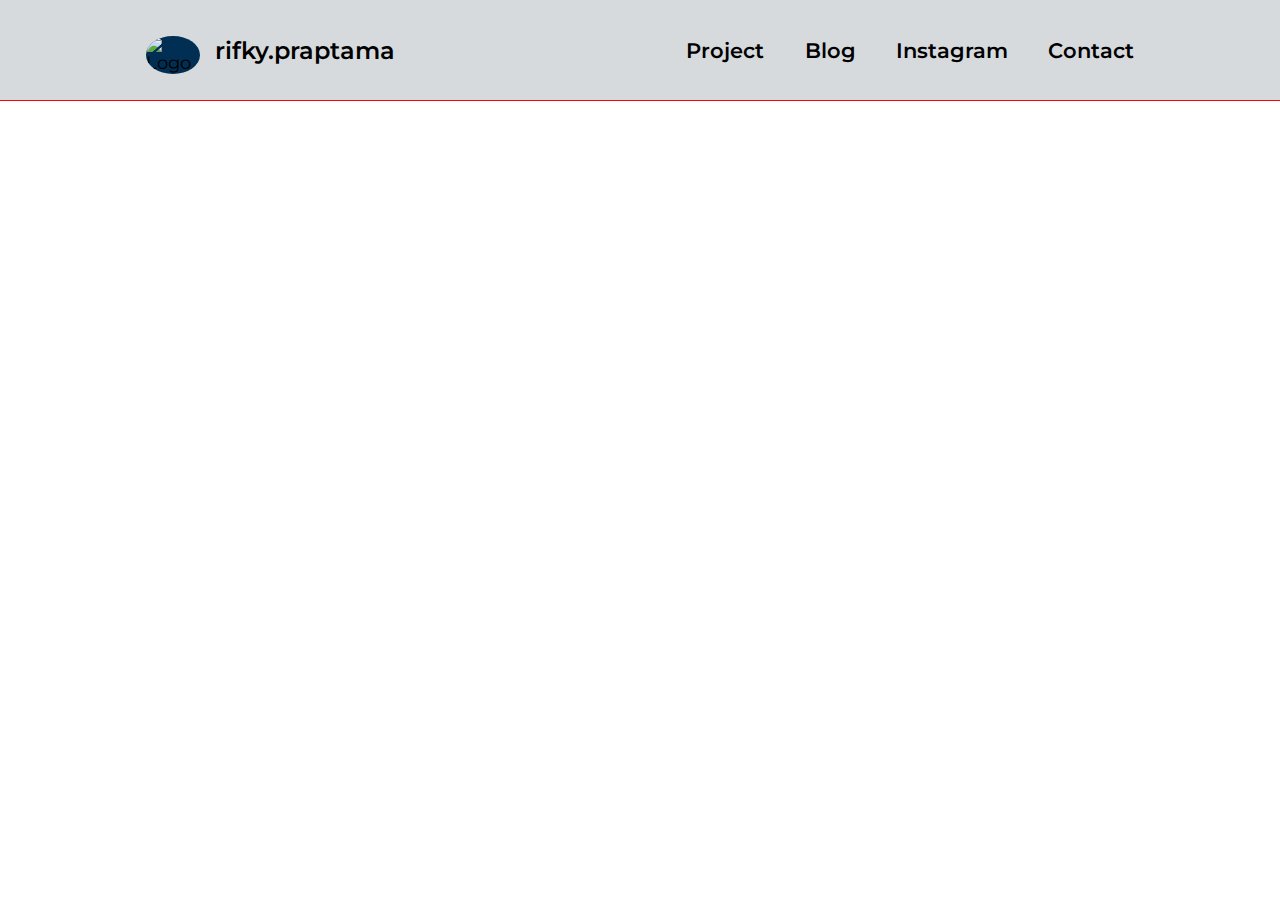
==== index.html @ 6571914f "Slicing Web : rfky.id" ====
<!DOCTYPE html>
<html lang="en">
  <head>
    <meta charset="UTF-8" />
    <meta name="viewport" content="width=device-width, initial-scale=1.0" />
    <link
      href="https://fonts.googleapis.com/css?family=Montserrat"
      rel="stylesheet"
    />
    <title>Rfky.id</title>
    <link rel="stylesheet" href="src/style/style.css" />
  </head>
  <body>
    <header>
      <div class="navbar">
        <div class="logo">
          <img src="src/image/logo.svg" alt="Logo" />
          <span class="logo-title">rifky.praptama</span>
        </div>
        <ul>
          <li>Project</li>
          <li>Blog</li>
          <li>Instagram</li>
          <li>Contact</li>
        </ul>
      </div>
      <div class="header-body">
        <div class="hero-text"></div>
        <div class="hero-image"></div>
      </div>
    </header>
    <main>
      <section class="featured-project"></section>
      <section class="hire-me"></section>
    </main>
    <footer></footer>
  </body>
</html>
---- src/style/style.css ----
@import url("https://fonts.googleapis.com/css?family=Montserrat'");

* {
  padding: 0;
  margin: 0;
}

body {
  font-size: 18px;
  font-family: "Montserrat";
  font-weight: 400;
}

header {
  background-color: #d6dadd;
}

.navbar {
  border-bottom: 1px solid red;
  display: flex;
  height: 100px;
  justify-content: space-around;
}

.navbar ul {
  display: flex;
  height: 100px;
  list-style: none;
  width: 35%;
  justify-content: space-between;
  align-items: center;
}

.navbar li {
  font-weight: 600;
  font-size: 1.3rem;
}

.logo {
  display: flex;
  align-items: center;
}

.logo img {
  margin-top: 10px;
  background-color: #002f53;
  width: 54px;
  border-radius: 50%;
}

.logo-title {
  margin-left: 15px;
  font-weight: 600;
  font-size: 24px;
}

.header-body {
  height: 747;
}
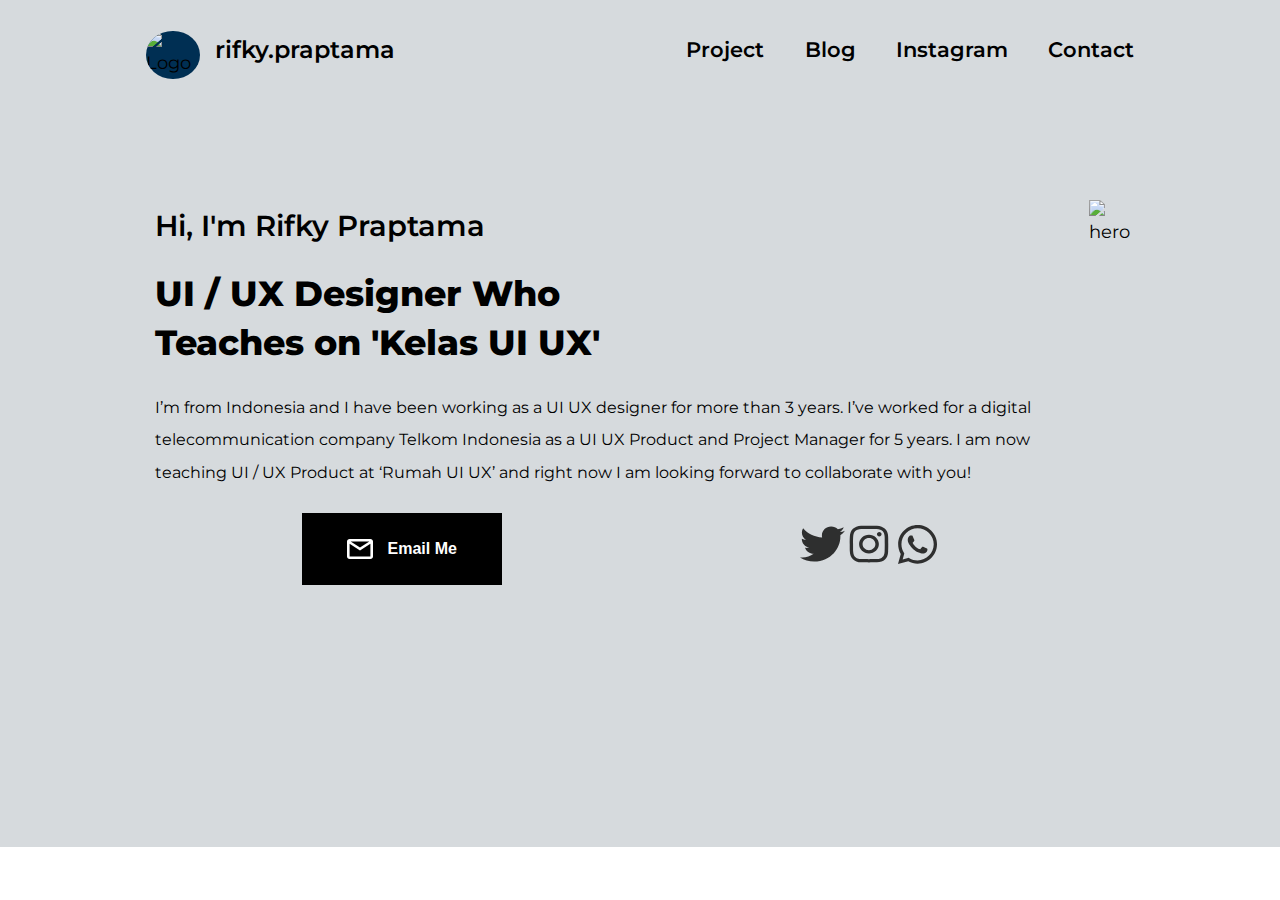
==== commit 0b7eec90: "add icon and update style in hero" ====
--- a/index.html
+++ b/index.html
@@ -25,8 +25,33 @@
         </ul>
       </div>
       <div class="header-body">
-        <div class="hero-text"></div>
-        <div class="hero-image"></div>
+        <div class="hero-text">
+          <h3>Hi, I'm Rifky Praptama</h3>
+          <h2>
+            UI / UX Designer Who <br />
+            Teaches on 'Kelas UI UX'
+          </h2>
+          <p>
+            I’m from Indonesia and I have been working as a UI UX designer for
+            more than 3 years. I’ve worked for a digital telecommunication
+            company Telkom Indonesia as a UI UX Product and Project Manager for
+            5 years. I am now teaching UI / UX Product at ‘Rumah UI UX’ and
+            right now I am looking forward to collaborate with you!
+          </p>
+          <div class="header-social-media">
+            <button>
+              <img src="src/image/mail.svg" alt="email" /> Email Me
+            </button>
+            <ul>
+              <li><img src="/src/image/twitter.svg" alt="twitter" /></li>
+              <li><img src="/src/image/instagram.svg" alt="twitter" /></li>
+              <li><img src="/src/image/whatsapp.svg" alt="twitter" /></li>
+            </ul>
+          </div>
+        </div>
+        <div class="hero-image">
+          <img src="/src/image/hero.svg" alt="hero" />
+        </div>
       </div>
     </header>
     <main>
--- a/src/style/style.css
+++ b/src/style/style.css
@@ -7,6 +7,7 @@
 
 body {
   font-size: 18px;
+  line-height: 32.4px;
   font-family: "Montserrat";
   font-weight: 400;
 }
@@ -16,7 +17,6 @@
 }
 
 .navbar {
-  border-bottom: 1px solid red;
   display: flex;
   height: 100px;
   justify-content: space-around;
@@ -55,5 +55,76 @@
 }
 
 .header-body {
-  height: 747;
+  display: flex;
+  height: 747px;
 }
+
+.hero-text {
+  padding-top: 105px;
+  padding-left: 155px;
+}
+
+.hero-text h2 {
+  font-size: 2.2rem;
+  line-height: 48.76px;
+  margin-bottom: 24px;
+  font-weight: 800;
+}
+
+.hero-text h3 {
+  font-size: 1.8rem;
+  line-height: 41.45px;
+  margin-bottom: 24px;
+  font-weight: 600;
+}
+
+.hero-text p {
+  font-size: 1rem;
+  line-height: 32.4px;
+  text-align: left;
+  margin-bottom: 24px;
+}
+
+.hero-image {
+  flex-grow: 1;
+  padding-top: 100px;
+  padding-right: 150px;
+}
+
+.header-social-media {
+  display: flex;
+  justify-content: space-around;
+  align-items: center;
+}
+
+.header-social-media ul {
+  display: flex;
+  list-style: none;
+  justify-content: space-around;
+  align-items: center;
+}
+
+.header-social-media li {
+  width: 39px;
+  padding: 5px;
+}
+
+.header-social-media button {
+  display: flex;
+  align-items: center;
+  justify-content: center;
+  width: 200px;
+  height: 72px;
+  background-color: black;
+  color: white;
+  border: none;
+  font-size: 1rem;
+  line-height: 21.94px;
+  font-weight: 600;
+}
+
+.header-social-media button img {
+  width: 26px;
+  height: 20px;
+  margin-right: 15px;
+}
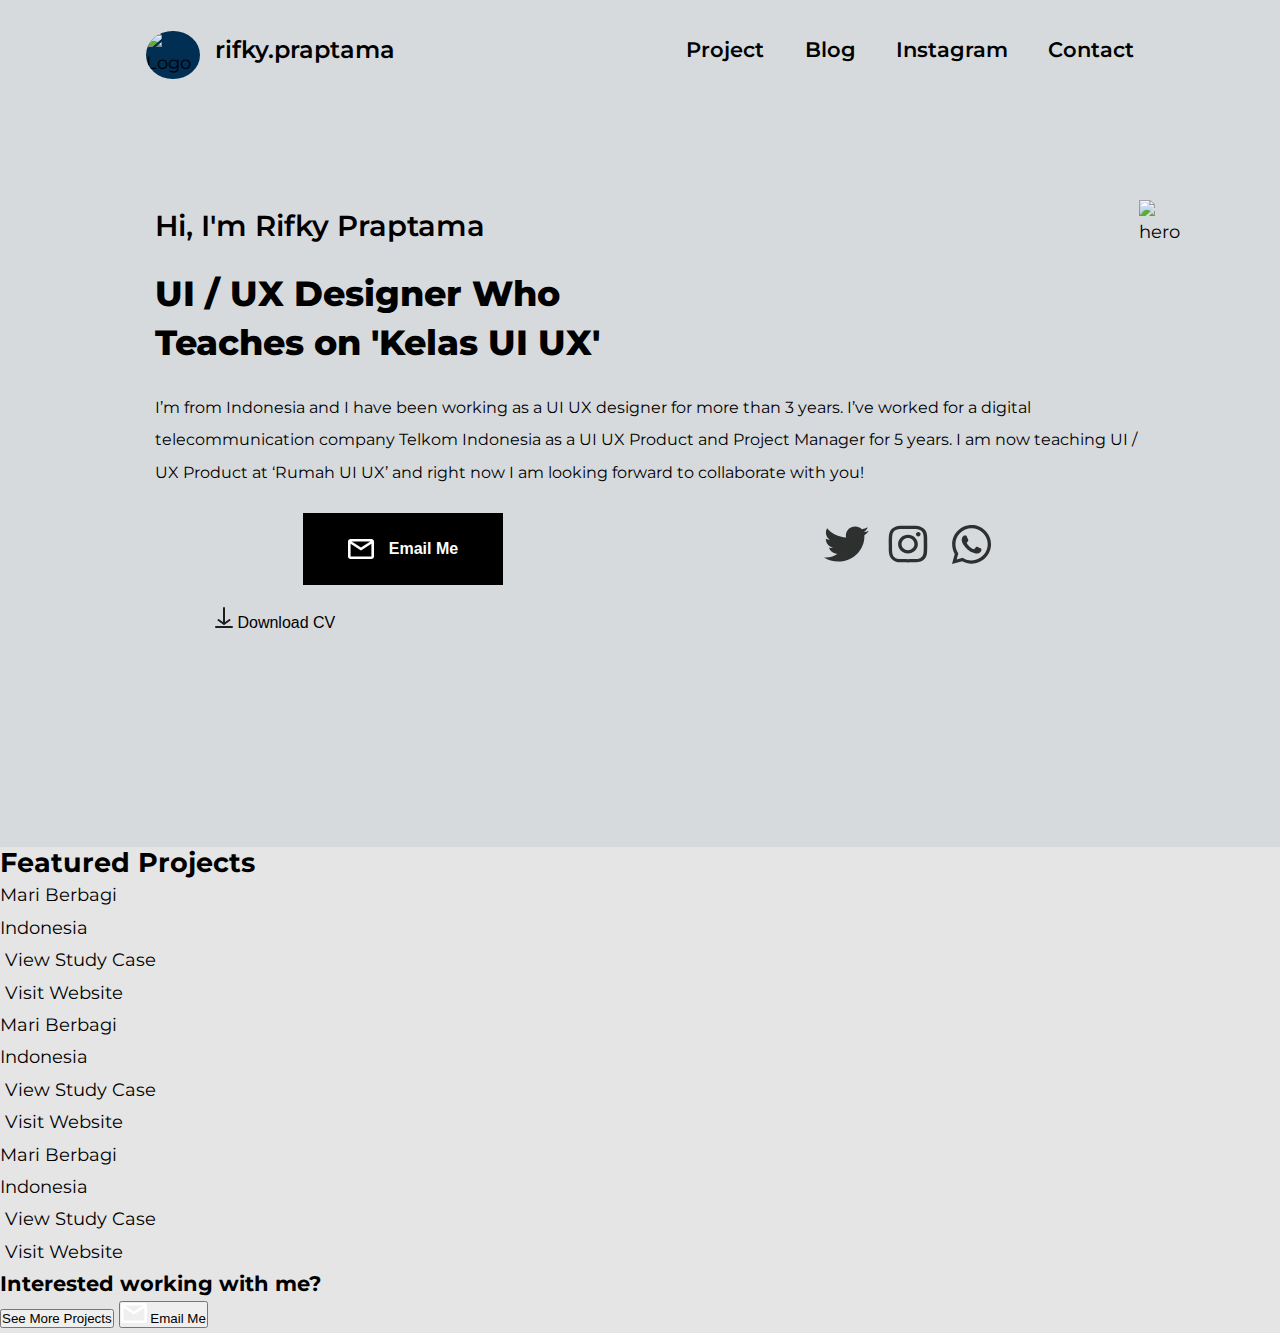
==== commit 1bcd428c: "Update header section and css" ====
--- a/index.html
+++ b/index.html
@@ -43,19 +43,70 @@
               <img src="src/image/mail.svg" alt="email" /> Email Me
             </button>
             <ul>
-              <li><img src="/src/image/twitter.svg" alt="twitter" /></li>
-              <li><img src="/src/image/instagram.svg" alt="twitter" /></li>
-              <li><img src="/src/image/whatsapp.svg" alt="twitter" /></li>
+              <li><img src="src/image/twitter.svg" alt="twitter" /></li>
+              <li><img src="src/image/instagram.svg" alt="twitter" /></li>
+              <li><img src="src/image/whatsapp.svg" alt="twitter" /></li>
             </ul>
+          </div>
+          <div class="download">
+            <button>
+              <img src="src/image/download.svg" alt="download" /> Download CV
+            </button>
           </div>
         </div>
         <div class="hero-image">
-          <img src="/src/image/hero.svg" alt="hero" />
+          <img src="src/image/logo-hero.svg" alt="hero" />
         </div>
       </div>
     </header>
     <main>
-      <section class="featured-project"></section>
+      <section class="featured-project">
+        <h2>Featured Projects</h2>
+        <div class="card-group">
+          <div class="card">
+            <div class="card-image"></div>
+            <div class="card-title">Mari Berbagi</div>
+            <div class="card-location">Indonesia</div>
+            <div class="card-link">
+              <ul>
+                <li><img src="" alt="" /> View Study Case</li>
+                <li><img src="" alt="" /> Visit Website</li>
+              </ul>
+            </div>
+          </div>
+          <div class="card">
+            <div class="card-image"></div>
+            <div class="card-title">Mari Berbagi</div>
+            <div class="card-location">Indonesia</div>
+            <div class="card-link">
+              <ul>
+                <li><img src="" alt="" /> View Study Case</li>
+                <li><img src="" alt="" /> Visit Website</li>
+              </ul>
+            </div>
+          </div>
+          <div class="card">
+            <div class="card-image"></div>
+            <div class="card-title">Mari Berbagi</div>
+            <div class="card-location">Indonesia</div>
+            <div class="card-link">
+              <ul>
+                <li><img src="" alt="" /> View Study Case</li>
+                <li><img src="" alt="" /> Visit Website</li>
+              </ul>
+            </div>
+          </div>
+        </div>
+        <div class="interst">
+          <h3>Interested working with me?</h3>
+          <div class="interest-button">
+            <button>See More Projects</button>
+            <button>
+              <img src="src/image/mail.svg" alt="email" /> Email Me
+            </button>
+          </div>
+        </div>
+      </section>
       <section class="hire-me"></section>
     </main>
     <footer></footer>
--- a/src/style/style.css
+++ b/src/style/style.css
@@ -10,6 +10,7 @@
   line-height: 32.4px;
   font-family: "Montserrat";
   font-weight: 400;
+  background-color: #e5e5e5;
 }
 
 header {
@@ -62,6 +63,7 @@
 .hero-text {
   padding-top: 105px;
   padding-left: 155px;
+  padding-bottom: 112px;
 }
 
 .hero-text h2 {
@@ -86,9 +88,9 @@
 }
 
 .hero-image {
-  flex-grow: 1;
   padding-top: 100px;
-  padding-right: 150px;
+  padding-right: 100px;
+  padding-bottom: 112px;
 }
 
 .header-social-media {
@@ -106,7 +108,7 @@
 
 .header-social-media li {
   width: 39px;
-  padding: 5px;
+  margin-left: 25px;
 }
 
 .header-social-media button {
@@ -128,3 +130,18 @@
   height: 20px;
   margin-right: 15px;
 }
+
+.download button {
+  margin-top: 22px;
+  font-size: 1rem;
+  line-height: 32.4px;
+  font-weight: 400;
+  background-color: transparent;
+  border: none;
+  margin-left: 60px;
+}
+
+.interest {
+  padding: 50px 155px 100px 155px;
+  border: 1px solid;
+}
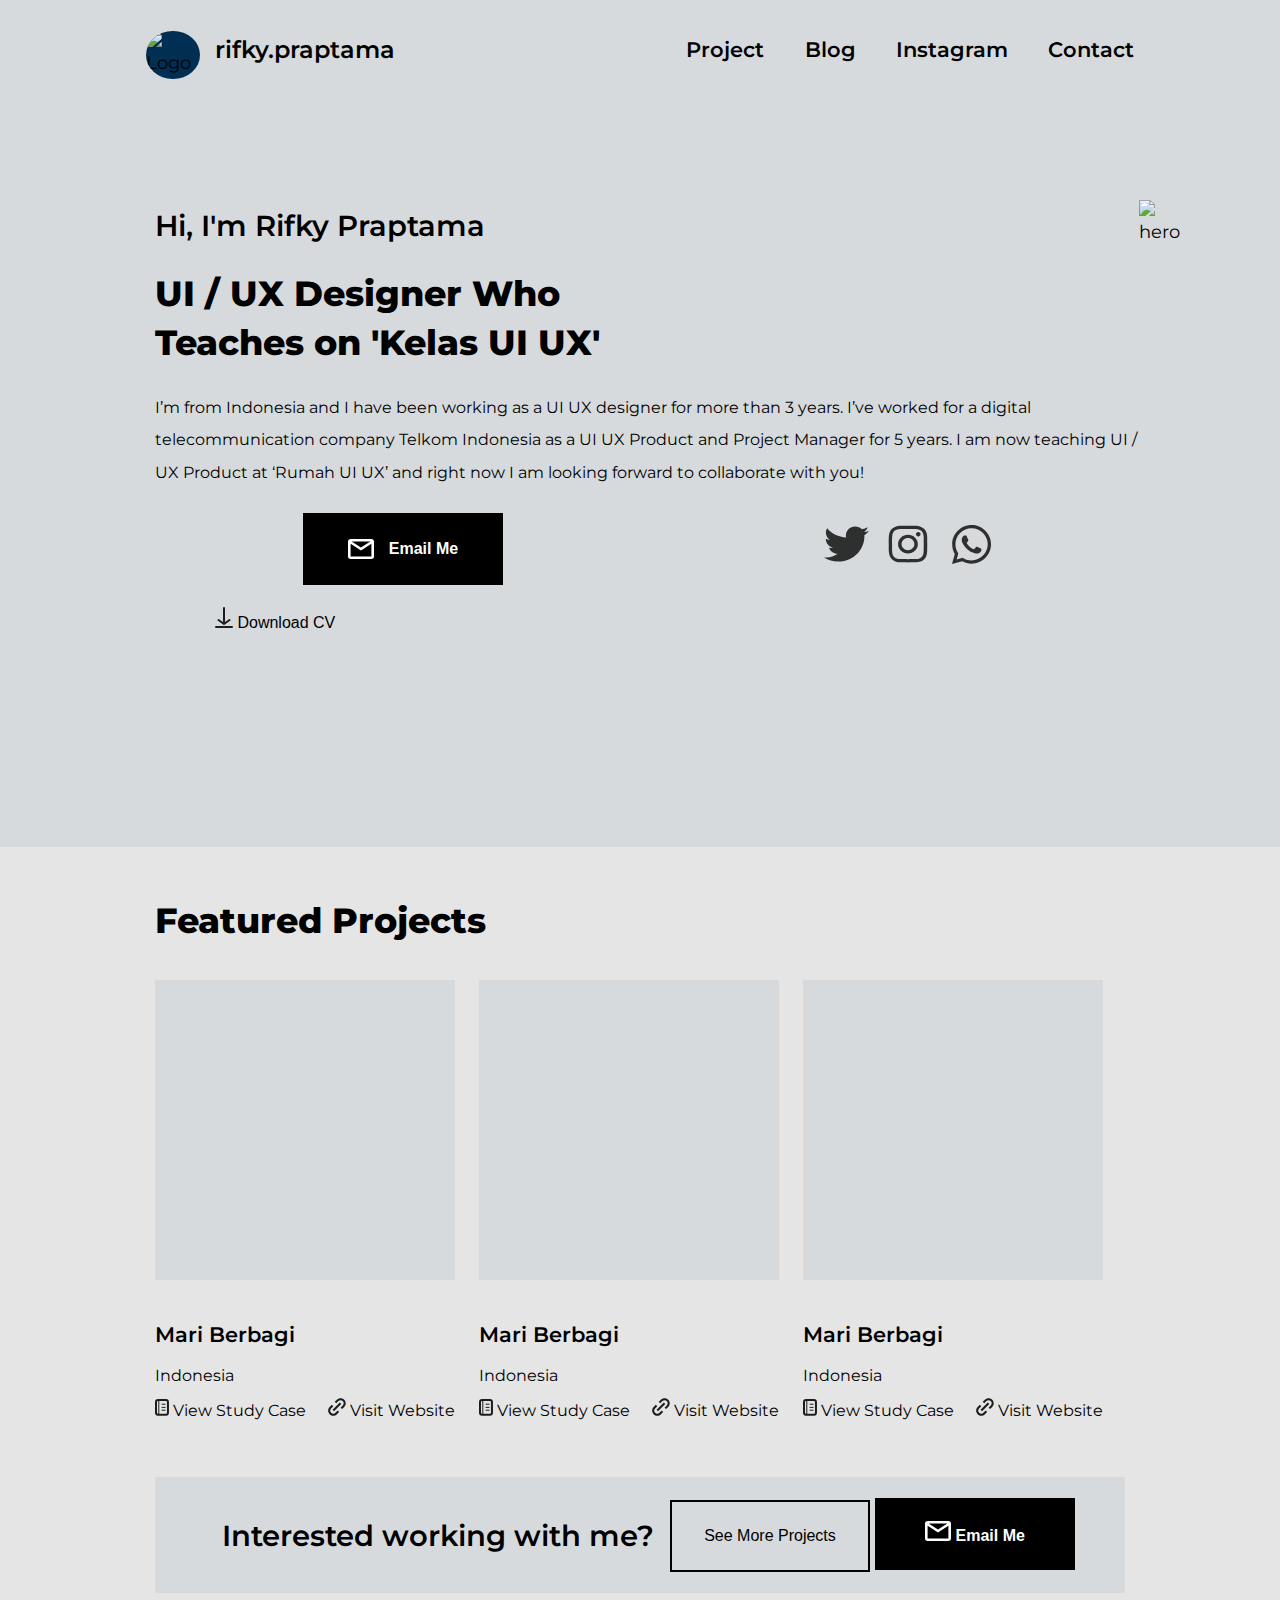
==== commit ed17e129: "Update Featured Project section" ====
--- a/index.html
+++ b/index.html
@@ -69,8 +69,12 @@
             <div class="card-location">Indonesia</div>
             <div class="card-link">
               <ul>
-                <li><img src="" alt="" /> View Study Case</li>
-                <li><img src="" alt="" /> Visit Website</li>
+                <li>
+                  <img src="src/image/book.svg" alt="book" /> View Study Case
+                </li>
+                <li>
+                  <img src="src/image/link.svg" alt="link" /> Visit Website
+                </li>
               </ul>
             </div>
           </div>
@@ -80,8 +84,12 @@
             <div class="card-location">Indonesia</div>
             <div class="card-link">
               <ul>
-                <li><img src="" alt="" /> View Study Case</li>
-                <li><img src="" alt="" /> Visit Website</li>
+                <li>
+                  <img src="src/image/book.svg" alt="book" /> View Study Case
+                </li>
+                <li>
+                  <img src="src/image/link.svg" alt="link" /> Visit Website
+                </li>
               </ul>
             </div>
           </div>
@@ -91,13 +99,17 @@
             <div class="card-location">Indonesia</div>
             <div class="card-link">
               <ul>
-                <li><img src="" alt="" /> View Study Case</li>
-                <li><img src="" alt="" /> Visit Website</li>
+                <li>
+                  <img src="src/image/book.svg" alt="book" /> View Study Case
+                </li>
+                <li>
+                  <img src="src/image/link.svg" alt="link" /> Visit Website
+                </li>
               </ul>
             </div>
           </div>
         </div>
-        <div class="interst">
+        <div class="interest">
           <h3>Interested working with me?</h3>
           <div class="interest-button">
             <button>See More Projects</button>
--- a/src/style/style.css
+++ b/src/style/style.css
@@ -141,7 +141,95 @@
   margin-left: 60px;
 }
 
+.featured-project {
+  padding: 50px 155px 100px 155px;
+}
+
+.featured-project h2 {
+  margin-bottom: 34px;
+  font-weight: 800;
+  font-size: 2.2rem;
+  line-height: 48.76px;
+}
+
+.card-group {
+  display: flex;
+}
+
+.card {
+  margin-right: 24px;
+}
+
+.card-image {
+  background-color: #d6dadd;
+  width: 300px;
+  height: 300px;
+}
+
+.card-title {
+  font-size: 1.3rem;
+  font-weight: 600;
+  line-height: 29.26px;
+  margin-top: 40px;
+  margin-bottom: 16px;
+}
+
+.card-location {
+  font-size: 1rem;
+  line-height: 21.94px;
+  margin-top: 16px;
+  margin-bottom: 8px;
+}
+
+.card-link {
+  margin-top: 8px;
+}
+
+.card-link ul {
+  display: flex;
+  flex-direction: row;
+  list-style: none;
+  justify-content: space-between;
+}
+
+.card-link li {
+  font-size: 1rem;
+  font-weight: 400;
+  line-height: 32.4px;
+}
+
 .interest {
-  padding: 50px 155px 100px 155px;
-  border: 1px solid;
-}
+  margin-top: 50px;
+  background-color: #d6dadd;
+  padding: 21px 50px 21px 67px;
+  display: flex;
+  justify-content: space-between;
+  align-items: center;
+}
+
+.interest h3 {
+  font-size: 1.8rem;
+  font-weight: 600;
+  line-height: 41.45px;
+}
+
+.interest button:nth-child(1) {
+  height: 72px;
+  width: 200px;
+  background-color: transparent;
+  border: 2px solid black;
+  font-size: 1rem;
+  font-weight: 600px;
+  line-height: 21.94px;
+}
+
+.interest button:nth-child(2) {
+  width: 200px;
+  height: 72px;
+  background-color: black;
+  color: white;
+  border: none;
+  font-size: 1rem;
+  line-height: 21.94px;
+  font-weight: 600;
+}
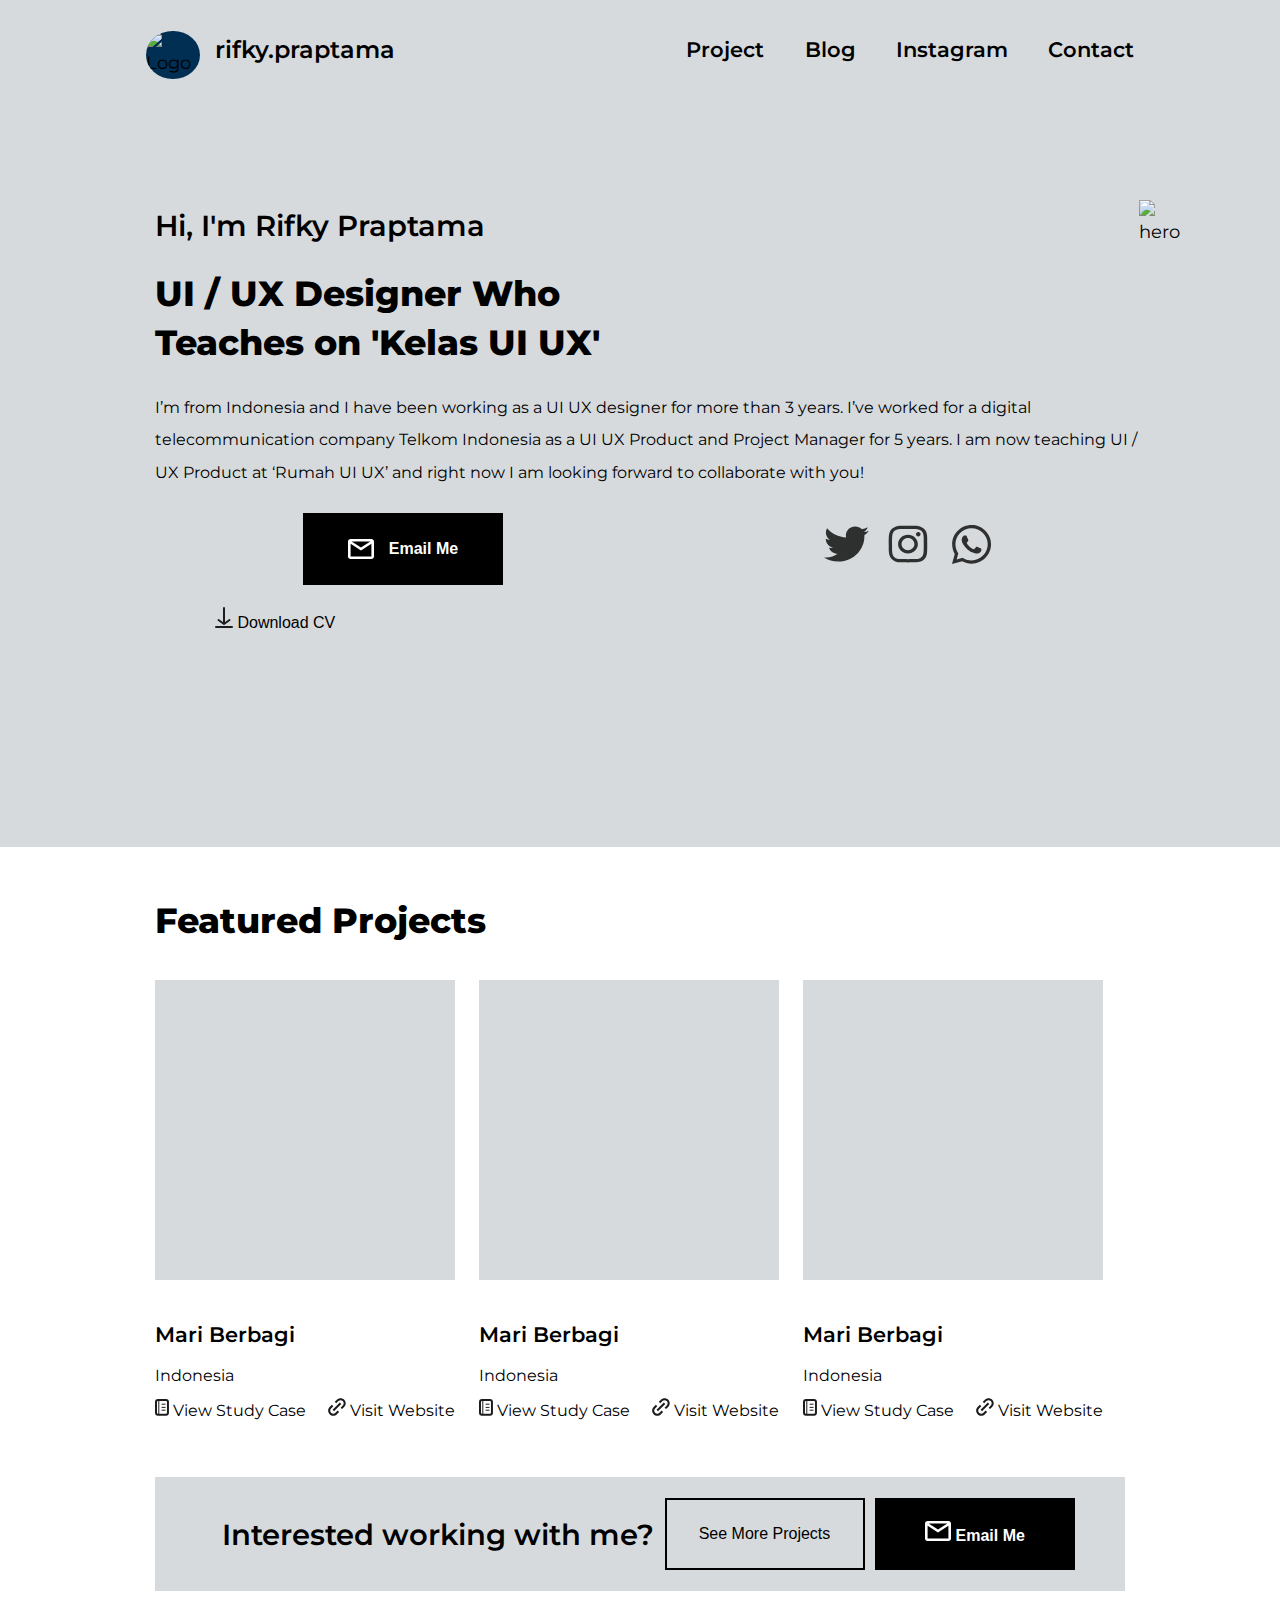
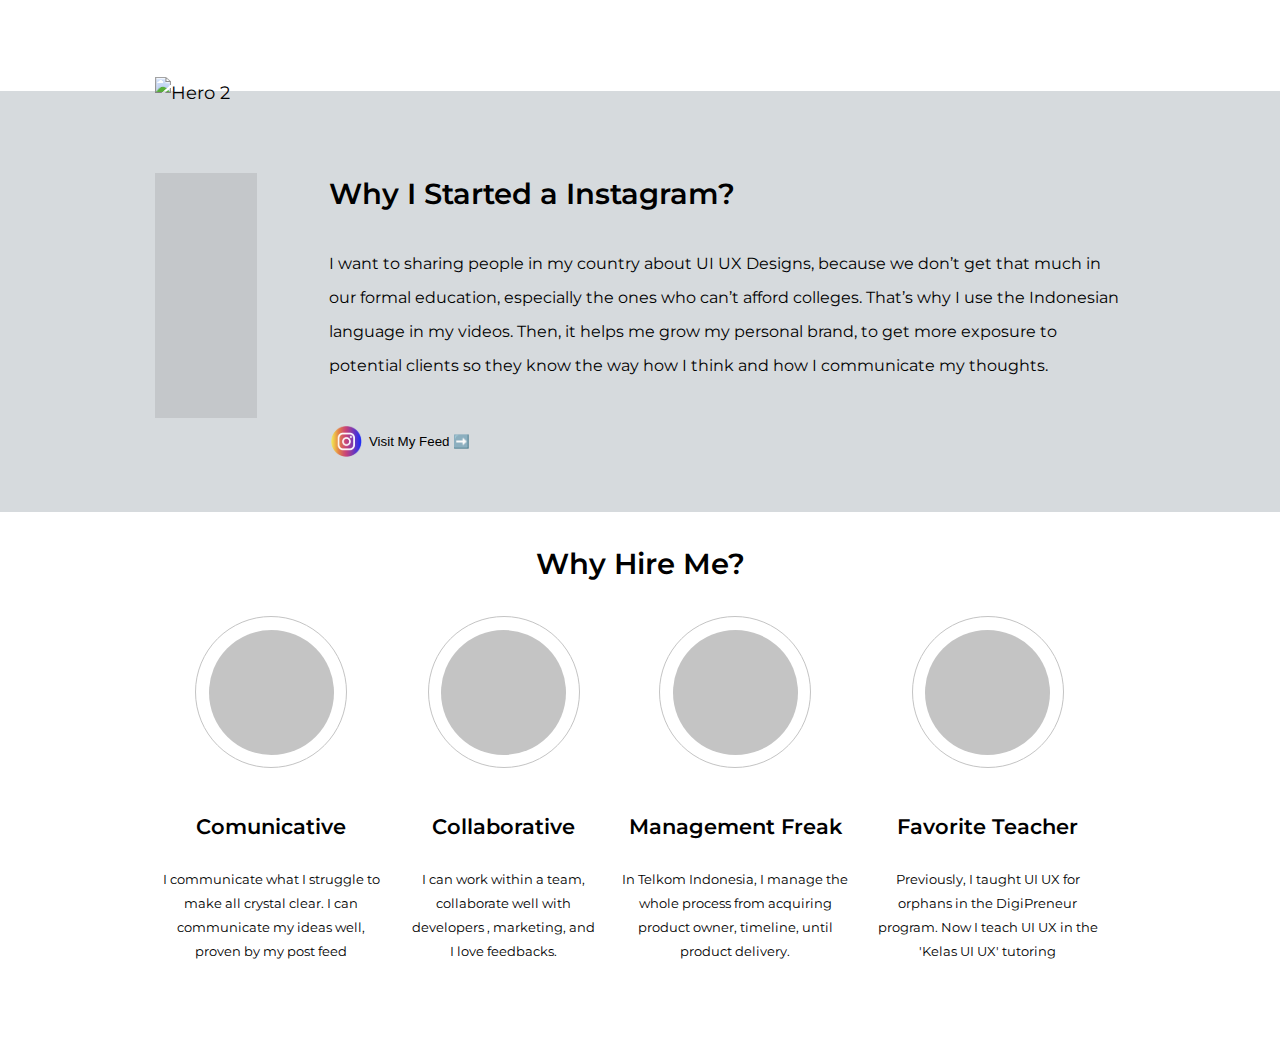
==== commit 3e3caee9: "Add section started and hire me" ====
--- a/index.html
+++ b/index.html
@@ -10,117 +10,177 @@
     <title>Rfky.id</title>
     <link rel="stylesheet" href="src/style/style.css" />
   </head>
+
   <body>
-    <header>
-      <div class="navbar">
-        <div class="logo">
-          <img src="src/image/logo.svg" alt="Logo" />
-          <span class="logo-title">rifky.praptama</span>
+    <div class="container">
+      <header>
+        <div class="navbar">
+          <div class="logo">
+            <img src="src/image/logo.svg" alt="Logo" />
+            <span class="logo-title">rifky.praptama</span>
+          </div>
+          <ul>
+            <li>Project</li>
+            <li>Blog</li>
+            <li>Instagram</li>
+            <li>Contact</li>
+          </ul>
         </div>
-        <ul>
-          <li>Project</li>
-          <li>Blog</li>
-          <li>Instagram</li>
-          <li>Contact</li>
-        </ul>
-      </div>
-      <div class="header-body">
-        <div class="hero-text">
-          <h3>Hi, I'm Rifky Praptama</h3>
-          <h2>
-            UI / UX Designer Who <br />
-            Teaches on 'Kelas UI UX'
-          </h2>
-          <p>
-            I’m from Indonesia and I have been working as a UI UX designer for
-            more than 3 years. I’ve worked for a digital telecommunication
-            company Telkom Indonesia as a UI UX Product and Project Manager for
-            5 years. I am now teaching UI / UX Product at ‘Rumah UI UX’ and
-            right now I am looking forward to collaborate with you!
-          </p>
-          <div class="header-social-media">
-            <button>
+        <div class="header-body">
+          <div class="hero-text">
+            <h3>Hi, I'm Rifky Praptama</h3>
+            <h2>
+              UI / UX Designer Who <br />
+              Teaches on 'Kelas UI UX'
+            </h2>
+            <p>
+              I’m from Indonesia and I have been working as a UI UX designer for
+              more than 3 years. I’ve worked for a digital telecommunication
+              company Telkom Indonesia as a UI UX Product and Project Manager
+              for 5 years. I am now teaching UI / UX Product at ‘Rumah UI UX’
+              and right now I am looking forward to collaborate with you!
+            </p>
+            <div class="header-social-media">
+              <button>
+                <img src="src/image/mail.svg" alt="email" /> Email Me
+              </button>
+              <ul>
+                <li><img src="src/image/twitter.svg" alt="twitter" /></li>
+                <li><img src="src/image/instagram.svg" alt="twitter" /></li>
+                <li><img src="src/image/whatsapp.svg" alt="twitter" /></li>
+              </ul>
+            </div>
+            <div class="download">
+              <button>
+                <img src="src/image/download.svg" alt="download" /> Download CV
+              </button>
+            </div>
+          </div>
+          <div class="hero-image">
+            <img src="src/image/logo-hero.svg" alt="hero" />
+          </div>
+        </div>
+      </header>
+      <main>
+        <section class="featured-project">
+          <h2>Featured Projects</h2>
+          <div class="card-group">
+            <div class="card">
+              <div class="card-image"></div>
+              <div class="card-title">Mari Berbagi</div>
+              <div class="card-location">Indonesia</div>
+              <div class="card-link">
+                <ul>
+                  <li>
+                    <img src="src/image/book.svg" alt="book" /> View Study Case
+                  </li>
+                  <li>
+                    <img src="src/image/link.svg" alt="link" /> Visit Website
+                  </li>
+                </ul>
+              </div>
+            </div>
+            <div class="card">
+              <div class="card-image"></div>
+              <div class="card-title">Mari Berbagi</div>
+              <div class="card-location">Indonesia</div>
+              <div class="card-link">
+                <ul>
+                  <li>
+                    <img src="src/image/book.svg" alt="book" /> View Study Case
+                  </li>
+                  <li>
+                    <img src="src/image/link.svg" alt="link" /> Visit Website
+                  </li>
+                </ul>
+              </div>
+            </div>
+            <div class="card">
+              <div class="card-image"></div>
+              <div class="card-title">Mari Berbagi</div>
+              <div class="card-location">Indonesia</div>
+              <div class="card-link">
+                <ul>
+                  <li>
+                    <img src="src/image/book.svg" alt="book" /> View Study Case
+                  </li>
+                  <li>
+                    <img src="src/image/link.svg" alt="link" /> Visit Website
+                  </li>
+                </ul>
+              </div>
+            </div>
+          </div>
+          <div class="interest">
+            <h3>Interested working with me?</h3>
+
+            <button class="button-project">See More Projects</button>
+            <button class="button-mail">
               <img src="src/image/mail.svg" alt="email" /> Email Me
             </button>
-            <ul>
-              <li><img src="src/image/twitter.svg" alt="twitter" /></li>
-              <li><img src="src/image/instagram.svg" alt="twitter" /></li>
-              <li><img src="src/image/whatsapp.svg" alt="twitter" /></li>
-            </ul>
           </div>
-          <div class="download">
+        </section>
+        <div class="started">
+          <div class="started-hero">
+            <img src="src/image/hero-2.svg" alt="Hero 2" />
+          </div>
+          <div class="started-text">
+            <h3>Why I Started a Instagram?</h3>
+            <p>
+              I want to sharing people in my country about UI UX Designs,
+              because we don’t get that much in our formal education, especially
+              the ones who can’t afford colleges. That’s why I use the
+              Indonesian language in my videos. Then, it helps me grow my
+              personal brand, to get more exposure to potential clients so they
+              know the way how I think and how I communicate my thoughts.
+            </p>
             <button>
-              <img src="src/image/download.svg" alt="download" /> Download CV
+              <img src="src/image/instagram-color.svg" alt="instagram" />
+              Visit My Feed ➡️
             </button>
           </div>
         </div>
-        <div class="hero-image">
-          <img src="src/image/logo-hero.svg" alt="hero" />
-        </div>
-      </div>
-    </header>
-    <main>
-      <section class="featured-project">
-        <h2>Featured Projects</h2>
-        <div class="card-group">
-          <div class="card">
-            <div class="card-image"></div>
-            <div class="card-title">Mari Berbagi</div>
-            <div class="card-location">Indonesia</div>
-            <div class="card-link">
-              <ul>
-                <li>
-                  <img src="src/image/book.svg" alt="book" /> View Study Case
-                </li>
-                <li>
-                  <img src="src/image/link.svg" alt="link" /> Visit Website
-                </li>
-              </ul>
+        <div class="hire-me">
+          <h3>Why Hire Me?</h3>
+          <div class="card-hire-group">
+            <div class="card-hire-me">
+              <div class="card-hire-image">
+                <div class="hire-image"></div>
+              </div>
+              <div class="card-hire-title">Comunicative</div>
+              <div class="card-hire-text">
+                I communicate what I struggle to make all crystal clear. I can
+                communicate my ideas well, proven by my post feed
+              </div>
             </div>
-          </div>
-          <div class="card">
-            <div class="card-image"></div>
-            <div class="card-title">Mari Berbagi</div>
-            <div class="card-location">Indonesia</div>
-            <div class="card-link">
-              <ul>
-                <li>
-                  <img src="src/image/book.svg" alt="book" /> View Study Case
-                </li>
-                <li>
-                  <img src="src/image/link.svg" alt="link" /> Visit Website
-                </li>
-              </ul>
+            <div class="card-hire-me">
+              <div class="card-hire-image"><div class="hire-image"></div></div>
+              <div class="card-hire-title">Collaborative</div>
+              <div class="card-hire-text">
+                I can work within a team, collaborate well with developers ,
+                marketing, and I love feedbacks.
+              </div>
             </div>
-          </div>
-          <div class="card">
-            <div class="card-image"></div>
-            <div class="card-title">Mari Berbagi</div>
-            <div class="card-location">Indonesia</div>
-            <div class="card-link">
-              <ul>
-                <li>
-                  <img src="src/image/book.svg" alt="book" /> View Study Case
-                </li>
-                <li>
-                  <img src="src/image/link.svg" alt="link" /> Visit Website
-                </li>
-              </ul>
+            <div class="card-hire-me">
+              <div class="card-hire-image"><div class="hire-image"></div></div>
+              <div class="card-hire-title">Management Freak</div>
+              <div class="card-hire-text">
+                In Telkom Indonesia, I manage the whole process from acquiring
+                product owner, timeline, until product delivery.
+              </div>
+            </div>
+            <div class="card-hire-me">
+              <div class="card-hire-image"><div class="hire-image"></div></div>
+              <div class="card-hire-title">Favorite Teacher</div>
+              <div class="card-hire-text">
+                Previously, I taught UI UX for orphans in the DigiPreneur
+                program. Now I teach UI UX in the 'Kelas UI UX' tutoring
+              </div>
             </div>
           </div>
         </div>
-        <div class="interest">
-          <h3>Interested working with me?</h3>
-          <div class="interest-button">
-            <button>See More Projects</button>
-            <button>
-              <img src="src/image/mail.svg" alt="email" /> Email Me
-            </button>
-          </div>
-        </div>
-      </section>
-      <section class="hire-me"></section>
-    </main>
-    <footer></footer>
+      </main>
+      <footer></footer>
+    </div>
   </body>
 </html>
--- a/src/style/style.css
+++ b/src/style/style.css
@@ -10,7 +10,12 @@
   line-height: 32.4px;
   font-family: "Montserrat";
   font-weight: 400;
-  background-color: #e5e5e5;
+}
+
+.container {
+  background-color: white;
+  width: 100vw;
+  box-sizing: border-box;
 }
 
 header {
@@ -213,7 +218,7 @@
   line-height: 41.45px;
 }
 
-.interest button:nth-child(1) {
+.interest .button-project {
   height: 72px;
   width: 200px;
   background-color: transparent;
@@ -223,7 +228,7 @@
   line-height: 21.94px;
 }
 
-.interest button:nth-child(2) {
+.interest .button-mail {
   width: 200px;
   height: 72px;
   background-color: black;
@@ -233,3 +238,113 @@
   line-height: 21.94px;
   font-weight: 600;
 }
+
+.started {
+  background-color: #d6dadd;
+  display: flex;
+  padding: 82px 155px 54px 155px;
+  justify-content: space-around;
+  align-items: flex-start;
+}
+
+.started-hero {
+  margin-right: 72px;
+  background-color: #c4c7ca;
+  position: relative;
+  height: 245px;
+  width: 387px;
+}
+
+.started-hero img {
+  width: 294px;
+  height: 342px;
+  position: relative;
+  top: -96px;
+  left: 0;
+  right: 0;
+}
+
+.started-text h3 {
+  font-size: 1.8rem;
+  font-weight: 600;
+  line-height: 41.45px;
+  margin-bottom: 32px;
+}
+
+.started-text p {
+  font-size: 1rem;
+  font-weight: 400;
+  line-height: 34px;
+  margin-bottom: 43px;
+}
+
+.started-text button {
+  display: flex;
+  justify-content: space-between;
+  align-items: center;
+  background-color: transparent;
+  border: none;
+}
+
+.started-text button img {
+  margin-right: 5px;
+}
+
+.hire-me {
+  padding: 31px 155px 95px 155px;
+}
+
+.hire-me h3 {
+  font-size: 1.8rem;
+  font-weight: 600;
+  line-height: 41.45px;
+  margin-bottom: 32px;
+  text-align: center;
+}
+
+.card-hire-group {
+  display: flex;
+  justify-content: space-between;
+  align-items: center;
+}
+
+.card-hire-me {
+  display: flex;
+  flex-grow: 1;
+  flex-direction: column;
+  justify-content: space-between;
+  align-items: center;
+  margin-right: 23px;
+}
+
+.card-hire-image {
+  background-color: white;
+  border: 1px solid #c4c4c4;
+  height: 150px;
+  width: 150px;
+  border-radius: 50%;
+  margin-bottom: 42px;
+  display: flex;
+  justify-content: center;
+  align-items: center;
+}
+
+.hire-image {
+  background-color: #c4c4c4;
+  height: 125px;
+  width: 125px;
+  border-radius: 50%;
+}
+
+.card-hire-title {
+  font-size: 1.3rem;
+  font-weight: 600;
+  line-height: 34px;
+  margin-bottom: 24px;
+}
+.card-hire-text {
+  font-size: 0.8rem;
+  font-weight: 400;
+  line-height: 24px;
+  text-align: center;
+}
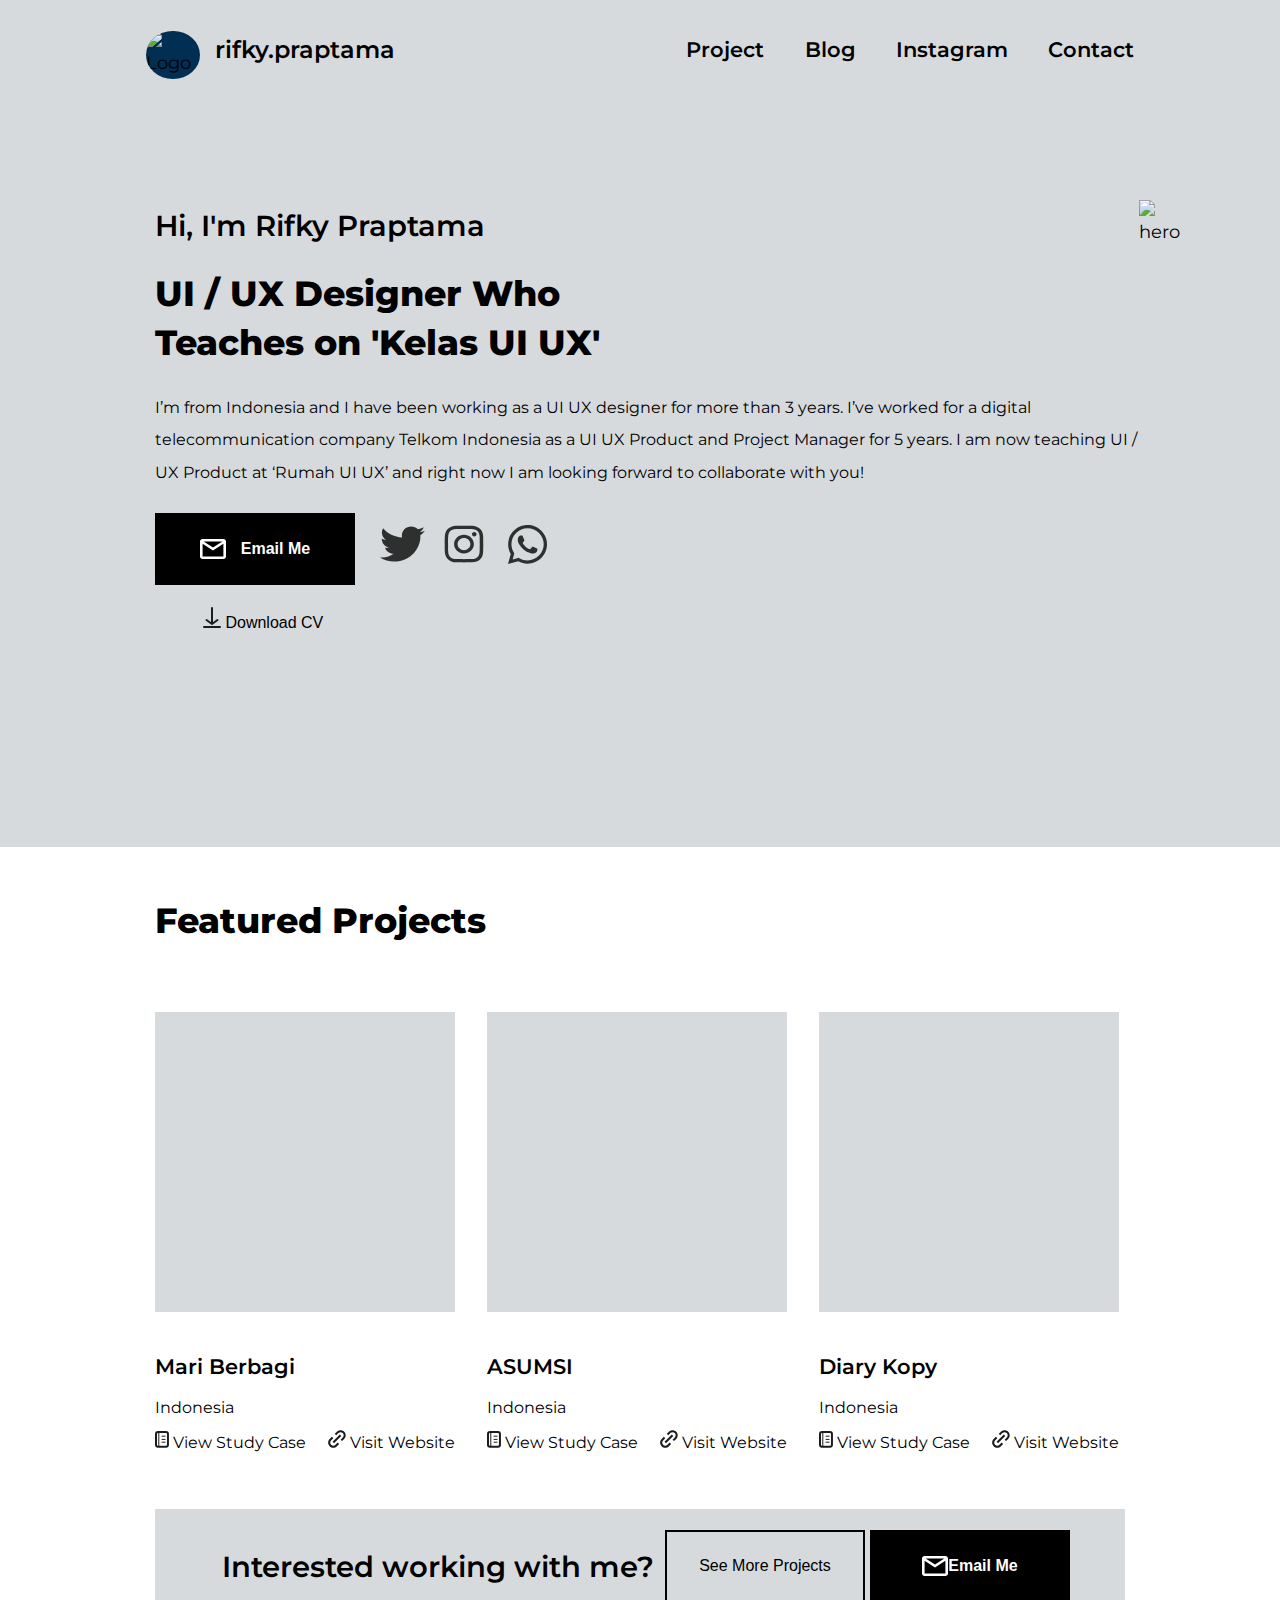
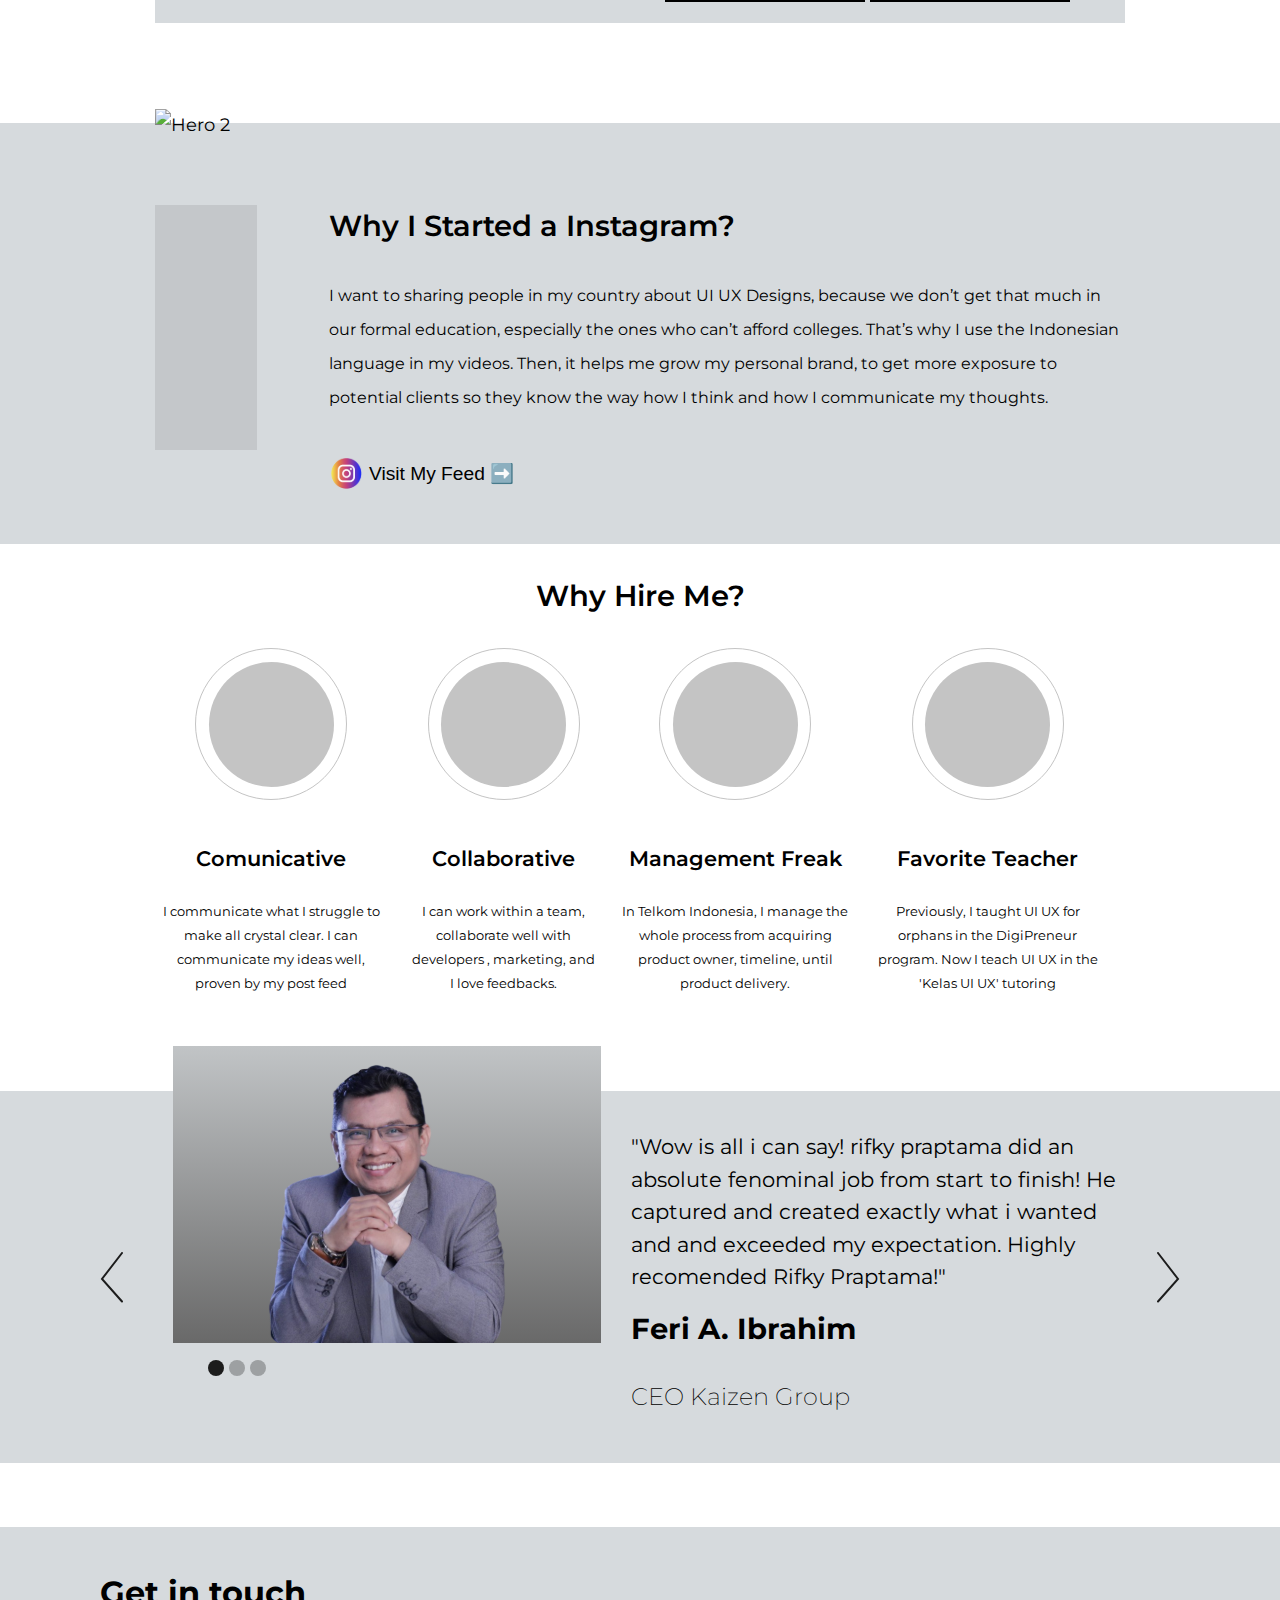
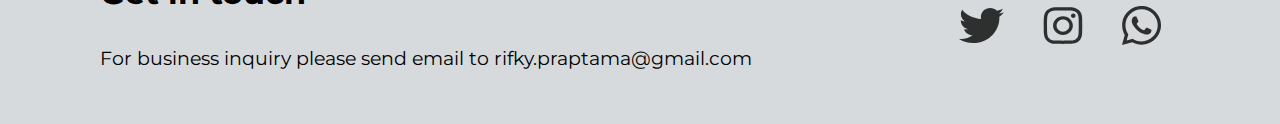
==== commit b69aeafe: "Add new page : Project Page" ====
--- a/index.html
+++ b/index.html
@@ -13,7 +13,9 @@
 
   <body>
     <div class="container">
+      <!-- Header Section -->
       <header>
+        <!-- Navbar Section -->
         <div class="navbar">
           <div class="logo">
             <img src="src/image/logo.svg" alt="Logo" />
@@ -26,6 +28,8 @@
             <li>Contact</li>
           </ul>
         </div>
+
+        <!-- Hero Section -->
         <div class="header-body">
           <div class="hero-text">
             <h3>Hi, I'm Rifky Praptama</h3>
@@ -61,7 +65,10 @@
           </div>
         </div>
       </header>
+
+      <!-- Main Section -->
       <main>
+        <!-- Featured Project Section -->
         <section class="featured-project">
           <h2>Featured Projects</h2>
           <div class="card-group">
@@ -82,7 +89,7 @@
             </div>
             <div class="card">
               <div class="card-image"></div>
-              <div class="card-title">Mari Berbagi</div>
+              <div class="card-title">ASUMSI</div>
               <div class="card-location">Indonesia</div>
               <div class="card-link">
                 <ul>
@@ -97,7 +104,7 @@
             </div>
             <div class="card">
               <div class="card-image"></div>
-              <div class="card-title">Mari Berbagi</div>
+              <div class="card-title">Diary Kopy</div>
               <div class="card-location">Indonesia</div>
               <div class="card-link">
                 <ul>
@@ -113,13 +120,16 @@
           </div>
           <div class="interest">
             <h3>Interested working with me?</h3>
-
-            <button class="button-project">See More Projects</button>
-            <button class="button-mail">
-              <img src="src/image/mail.svg" alt="email" /> Email Me
-            </button>
+            <div class="interest-button">
+              <button class="button-project">See More Projects</button>
+              <button class="button-mail">
+                <img src="src/image/mail.svg" alt="email" /> Email Me
+              </button>
+            </div>
           </div>
         </section>
+
+        <!-- Started Hero Section-->
         <div class="started">
           <div class="started-hero">
             <img src="src/image/hero-2.svg" alt="Hero 2" />
@@ -140,6 +150,8 @@
             </button>
           </div>
         </div>
+
+        <!-- Hero Me Section -->
         <div class="hire-me">
           <h3>Why Hire Me?</h3>
           <div class="card-hire-group">
@@ -179,8 +191,50 @@
             </div>
           </div>
         </div>
+
+        <!-- Testimonial Section -->
+        <div class="testimonial">
+          <div class="arrow-left"><img src="src/image/arrow-left.svg" /></div>
+          <div class="testimonial-body">
+            <div class="testimonial-image">
+              <img src="src/image/hero-testimonial.svg" />
+              <div class="testimonial-pagination">
+                <img src="src/image/dot-black.svg" />
+                <img src="src/image/dot-grey.svg" />
+                <img src="src/image/dot-grey.svg" />
+              </div>
+            </div>
+            <div class="testimonial-text">
+              <p>
+                "Wow is all i can say! rifky praptama did an absolute fenominal
+                job from start to finish! He captured and created exactly what i
+                wanted and and exceeded my expectation. Highly recomended Rifky
+                Praptama!"
+              </p>
+              <h4>Feri A. Ibrahim</h4>
+              <h5>CEO Kaizen Group</h5>
+            </div>
+          </div>
+          <div class="arrow-right"><img src="src/image/arrow-right.svg" /></div>
+        </div>
       </main>
-      <footer></footer>
+
+      <!-- Footer Section -->
+      <footer>
+        <div class="footer-body">
+          <div class="footer-right">
+            <h4>Get in touch</h4>
+            <p>
+              For business inquiry please send email to rifky.praptama@gmail.com
+            </p>
+          </div>
+          <div class="footer-left">
+            <img src="src/image/twitter.svg" alt="twitter" />
+            <img src="src/image/instagram.svg" alt="twitter" />
+            <img src="src/image/whatsapp.svg" alt="twitter" />
+          </div>
+        </div>
+      </footer>
     </div>
   </body>
 </html>
--- a/src/style/style.css
+++ b/src/style/style.css
@@ -6,6 +6,7 @@
 }
 
 body {
+  overflow-x: hidden;
   font-size: 18px;
   line-height: 32.4px;
   font-family: "Montserrat";
@@ -100,7 +101,7 @@
 
 .header-social-media {
   display: flex;
-  justify-content: space-around;
+  justify-content: flex-start;
   align-items: center;
 }
 
@@ -143,7 +144,7 @@
   font-weight: 400;
   background-color: transparent;
   border: none;
-  margin-left: 60px;
+  margin-left: 3rem;
 }
 
 .featured-project {
@@ -159,10 +160,12 @@
 
 .card-group {
   display: flex;
+  justify-content: space-between;
 }
 
 .card {
-  margin-right: 24px;
+  margin-top: 2rem;
+  margin-right: 2rem;
 }
 
 .card-image {
@@ -229,6 +232,9 @@
 }
 
 .interest .button-mail {
+  display: flex;
+  align-items: center;
+  justify-content: center;
   width: 200px;
   height: 72px;
   background-color: black;
@@ -237,6 +243,16 @@
   font-size: 1rem;
   line-height: 21.94px;
   font-weight: 600;
+}
+
+.interest-button {
+  display: flex;
+  /* justify-content: space-between; */
+  align-items: center;
+}
+
+.interest-button button {
+  margin-right: 5px;
 }
 
 .started {
@@ -284,6 +300,7 @@
   align-items: center;
   background-color: transparent;
   border: none;
+  font-size: 1.2rem;
 }
 
 .started-text button img {
@@ -342,9 +359,83 @@
   line-height: 34px;
   margin-bottom: 24px;
 }
+
 .card-hire-text {
   font-size: 0.8rem;
   font-weight: 400;
   line-height: 24px;
   text-align: center;
 }
+
+.testimonial {
+  background-color: #d6dadd;
+  padding: 10px 100px 0px 100px;
+  justify-content: space-between;
+  display: flex;
+  align-items: center;
+}
+
+.testimonial-body {
+  justify-content: space-between;
+  display: flex;
+}
+
+.testimonial-image {
+  position: relative;
+  padding-left: 50px;
+  top: -55px;
+  bottom: 0;
+  left: 0;
+  right: 0;
+}
+
+.testimonial-pagination {
+  margin-left: 35px;
+}
+
+.testimonial-text {
+  padding: 30px;
+}
+
+.testimonial-text p {
+  margin-bottom: 20px;
+  font-size: 1.3rem;
+}
+
+.testimonial-text h4 {
+  margin-bottom: 35px;
+  font-size: 1.8rem;
+}
+
+.testimonial-text h5 {
+  margin-bottom: 20px;
+  font-size: 1.5rem;
+  font-weight: 200;
+}
+
+footer {
+  margin-top: 4rem;
+  background-color: #d6dadd;
+}
+
+.footer-body {
+  padding: 50px 100px;
+  display: flex;
+  justify-content: space-between;
+  align-items: center;
+}
+
+.footer-body h4 {
+  font-size: 2rem;
+  margin-bottom: 2rem;
+}
+
+.footer-body p {
+  font-size: 1.2rem;
+}
+
+.footer-left {
+  display: flex;
+  justify-content: space-around;
+  width: 15rem;
+}
